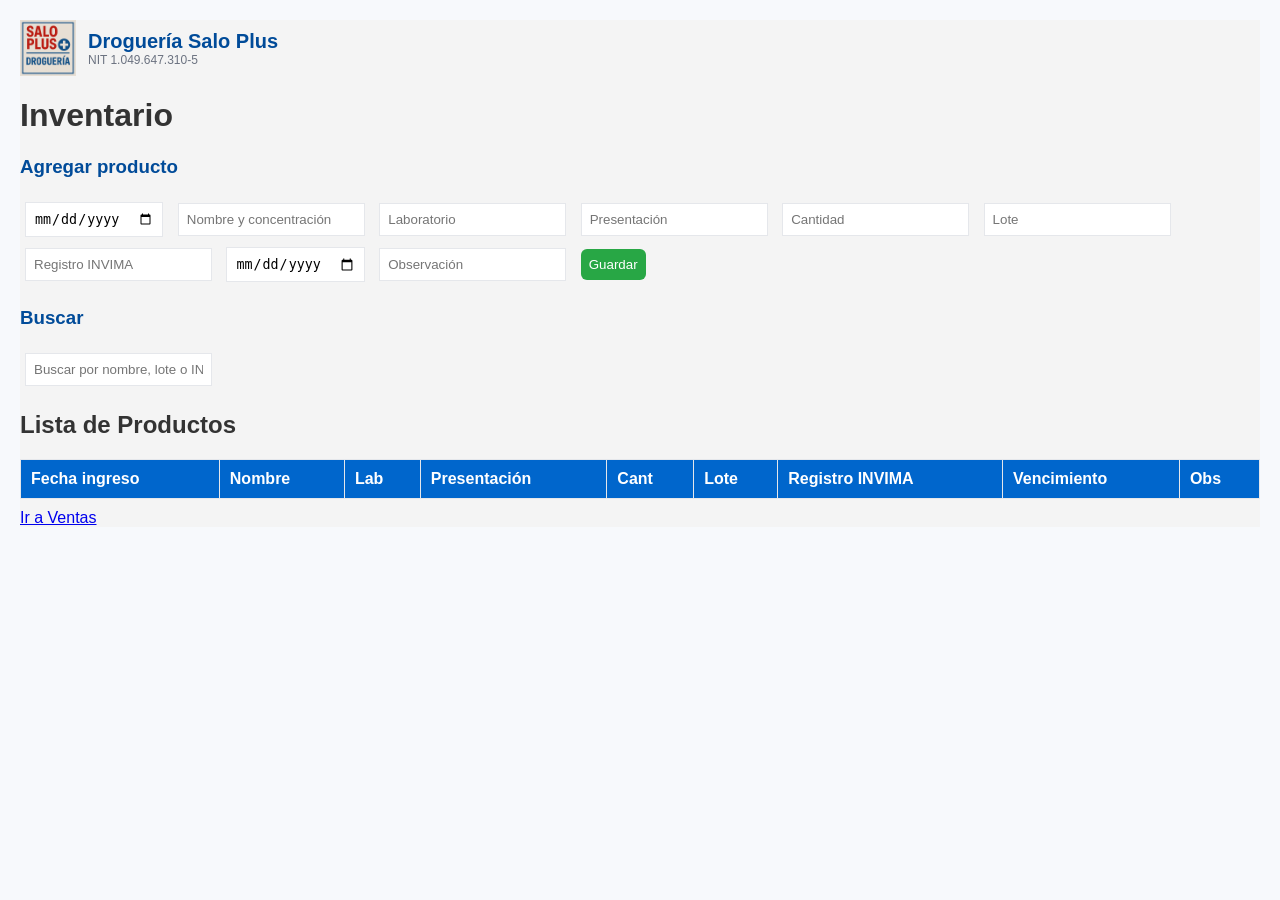
==== templates/index.html @ 88ddc1eb "[V1] Local functional first version" ====
<!DOCTYPE html>
<html>
<head>
    <meta charset="UTF-8">
    <title>Inventario - Droguería</title>
    <link rel="stylesheet" href="/static/style.css">
</head>
<body>
    <header class="app-header">
        <img src="/images/logo.jpg" alt="Logo" class="app-logo">
        <div class="app-title">
            <div class="name">Droguería Salo Plus</div>
            <div class="nit">NIT 1.049.647.310-5</div>
        </div>
    </header>
    <h1>Inventario</h1>
    
    <h3>Agregar producto</h3>
<form id="formProducto">
    <input type="date" name="fecha_ingreso" placeholder="Fecha ingreso" required>
    <input name="nombre" placeholder="Nombre y concentración" required>
    <input name="laboratorio" placeholder="Laboratorio">
    <input name="presentacion" placeholder="Presentación">
    <input type="number" name="cantidad" placeholder="Cantidad">
    <input name="lote" placeholder="Lote">
    <input name="registro_invima" placeholder="Registro INVIMA">
    <input type="date" name="fecha_venc" placeholder="Fecha vencimiento">
    <input name="observacion" placeholder="Observación">
    <button type="submit">Guardar</button>
</form>
<h3>Buscar</h3>
<input id="busqueda" placeholder="Buscar por nombre, lote o INVIMA">

    <h2>Lista de Productos</h2>
   <table>
<thead>
<tr>
<th>Fecha ingreso</th><th>Nombre</th><th>Lab</th><th>Presentación</th>
<th>Cant</th><th>Lote</th><th>Registro INVIMA</th><th>Vencimiento</th><th>Obs</th>
</tr>
</thead>
<tbody id="tablaProductos"></tbody>
</table>

    <a href="/admin_ventas">Ir a Ventas</a>

<script src="/static/script.js"></script>
</body>
</html>
---- static/style.css ----
:root {
  --primary: #0066cc;
  --primary-dark: #004b99;
  --accent: #ffcc00;
  --bg: #f7f9fc;
  --text: #1f2937;
  --muted: #6b7280;
  --border: #e5e7eb;
  --success: #2e7d32;
  --danger: #c62828;
}

html, body {
  background: var(--bg);
  color: var(--text);
}

h1, h2, h3 {
  color: var(--primary-dark);
}

input, select, button {
  border: 1px solid var(--border);
}

button {
  background: var(--primary);
  color: white;
  border-radius: 6px;
  padding: 8px 12px;
  border: none;
  cursor: pointer;
}
button:hover { background: var(--primary-dark); }

table th {
  background: var(--primary);
  color: #fff;
}
table td, table th { border-color: var(--border); }

/* Toast theming */
#toast-container { z-index: 9999; position: fixed; top: 12px; right: 12px; display: flex; flex-direction: column; gap: 8px; }
.toast { padding: 10px 14px; border-radius: 6px; color: #fff; box-shadow: 0 6px 20px rgba(0,0,0,0.12); }
.toast-info { background: var(--primary); }
.toast-success { background: #16a34a; }
.toast-error { background: #dc2626; }

/* Header with logo */
.app-header { display: flex; align-items: center; gap: 12px; margin-bottom: 16px; }
.app-title .name { font-weight: 700; font-size: 20px; color: var(--primary-dark); }
.app-title .nit { font-size: 12px; color: var(--muted); }
.app-logo { height: 56px; width: auto; max-width: 180px; object-fit: contain; }
@media (max-width: 480px) {
  .app-logo { height: 40px; max-width: 140px; }
}
body { font-family: Arial, sans-serif; margin: 20px; background-color: #f4f4f4; }
h1, h2 { color: #333; }
form { margin-bottom: 20px; }
input, button { padding: 8px; margin: 5px; }
table { width: 100%; border-collapse: collapse; background: white; }
th, td { padding: 10px; border: 1px solid #ccc; text-align: left; }
button { background: #28a745; color: white; border: none; cursor: pointer; }
button:hover { background: #218838; }
a { display: inline-block; margin-top: 10px; }

/* Toast notifications */
#toast-container {
  position: fixed;
  top: 16px;
  right: 16px;
  display: flex;
  flex-direction: column;
  gap: 8px;
  z-index: 9999;
}
.toast {
  padding: 10px 14px;
  border-radius: 6px;
  color: #fff;
  box-shadow: 0 2px 8px rgba(0,0,0,0.15);
  font-size: 14px;
  max-width: 320px;
  cursor: pointer;
}
.toast-info { background: #17a2b8; }
.toast-success { background: #28a745; }
.toast-error { background: #dc3545; }
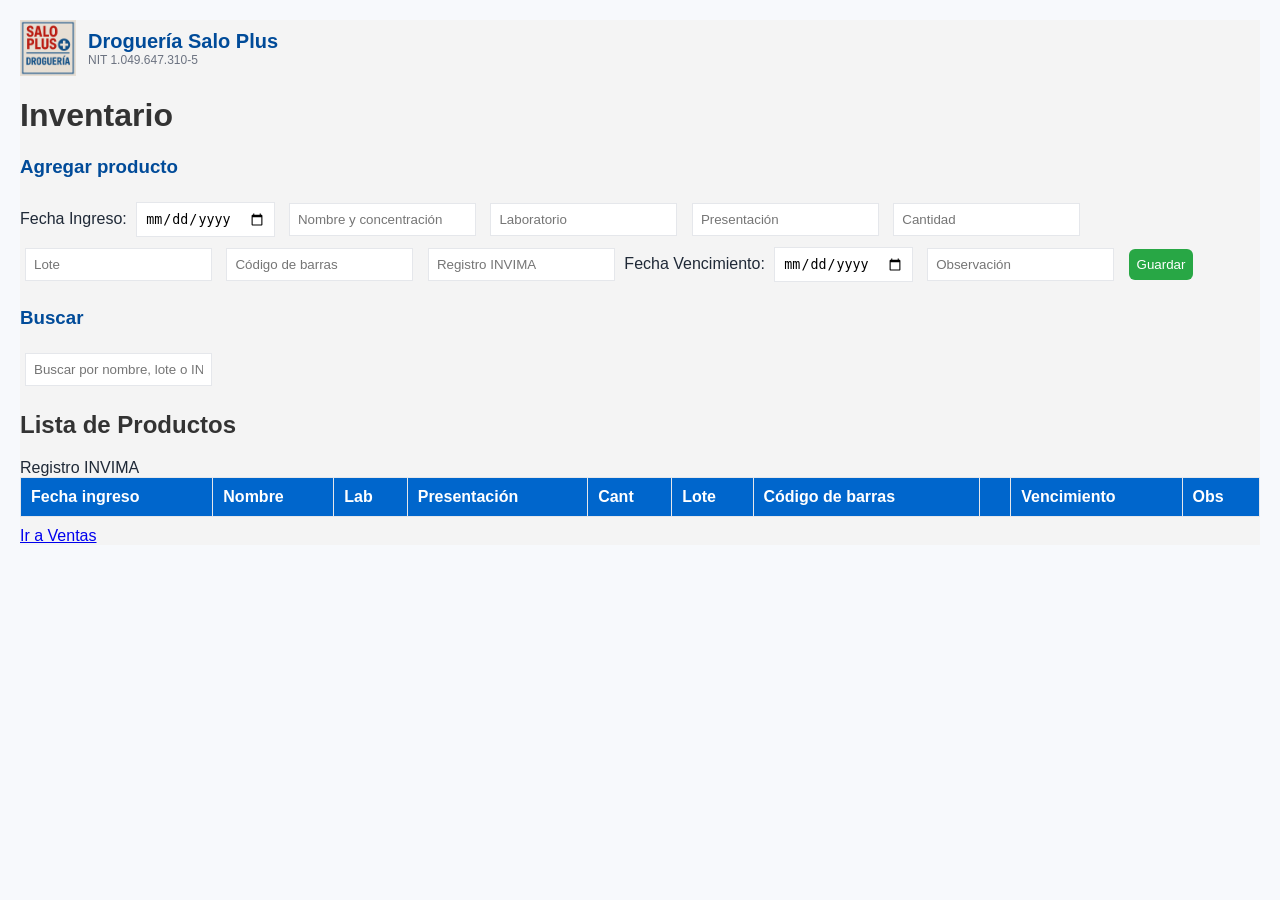
==== commit deda4ce6: "feat: New business logic to generate sales" ====
--- a/templates/index.html
+++ b/templates/index.html
@@ -17,13 +17,16 @@
     
     <h3>Agregar producto</h3>
 <form id="formProducto">
-    <input type="date" name="fecha_ingreso" placeholder="Fecha ingreso" required>
+    <label for="fecha_ingreso">Fecha Ingreso:</label>
+    <input type="date" name="fecha_ingreso" placeholder="Fecha ingreso" required >
     <input name="nombre" placeholder="Nombre y concentración" required>
     <input name="laboratorio" placeholder="Laboratorio">
     <input name="presentacion" placeholder="Presentación">
     <input type="number" name="cantidad" placeholder="Cantidad">
     <input name="lote" placeholder="Lote">
+    <input name="codigo_barras" placeholder="Código de barras">
     <input name="registro_invima" placeholder="Registro INVIMA">
+    <label for="fecha_venc">Fecha Vencimiento:</label>
     <input type="date" name="fecha_venc" placeholder="Fecha vencimiento">
     <input name="observacion" placeholder="Observación">
     <button type="submit">Guardar</button>
@@ -36,7 +39,7 @@
 <thead>
 <tr>
 <th>Fecha ingreso</th><th>Nombre</th><th>Lab</th><th>Presentación</th>
-<th>Cant</th><th>Lote</th><th>Registro INVIMA</th><th>Vencimiento</th><th>Obs</th>
+<th>Cant</th><th>Lote</th><th>Código de barras</th><th></th>Registro INVIMA</th><th>Vencimiento</th><th>Obs</th>
 </tr>
 </thead>
 <tbody id="tablaProductos"></tbody>
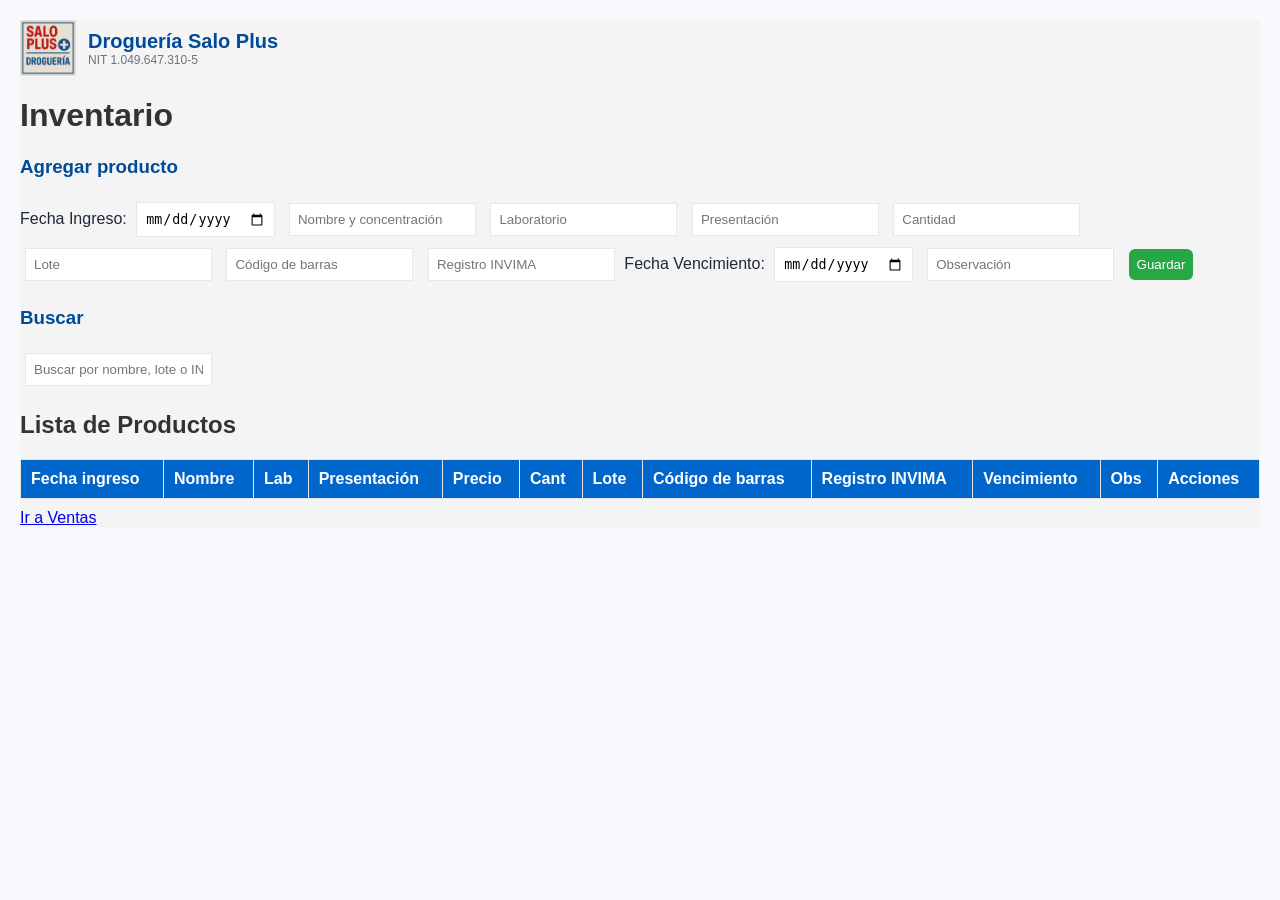
==== commit 97fa9e0f: "add: Precio in venta in producto" ====
--- a/templates/index.html
+++ b/templates/index.html
@@ -18,7 +18,7 @@
     <h3>Agregar producto</h3>
 <form id="formProducto">
     <label for="fecha_ingreso">Fecha Ingreso:</label>
-    <input type="date" name="fecha_ingreso" placeholder="Fecha ingreso" required >
+    <input id="fecha_ingreso" type="date" name="fecha_ingreso" placeholder="Fecha ingreso" required>
     <input name="nombre" placeholder="Nombre y concentración" required>
     <input name="laboratorio" placeholder="Laboratorio">
     <input name="presentacion" placeholder="Presentación">
@@ -27,7 +27,7 @@
     <input name="codigo_barras" placeholder="Código de barras">
     <input name="registro_invima" placeholder="Registro INVIMA">
     <label for="fecha_venc">Fecha Vencimiento:</label>
-    <input type="date" name="fecha_venc" placeholder="Fecha vencimiento">
+    <input id="fecha_venc" type="date" name="fecha_venc" placeholder="Fecha vencimiento">
     <input name="observacion" placeholder="Observación">
     <button type="submit">Guardar</button>
 </form>
@@ -38,8 +38,8 @@
    <table>
 <thead>
 <tr>
-<th>Fecha ingreso</th><th>Nombre</th><th>Lab</th><th>Presentación</th>
-<th>Cant</th><th>Lote</th><th>Código de barras</th><th></th>Registro INVIMA</th><th>Vencimiento</th><th>Obs</th>
+<th>Fecha ingreso</th><th>Nombre</th><th>Lab</th><th>Presentación</th><th>Precio</th>
+<th>Cant</th><th>Lote</th><th>Código de barras</th><th>Registro INVIMA</th><th>Vencimiento</th><th>Obs</th><th>Acciones</th>
 </tr>
 </thead>
 <tbody id="tablaProductos"></tbody>
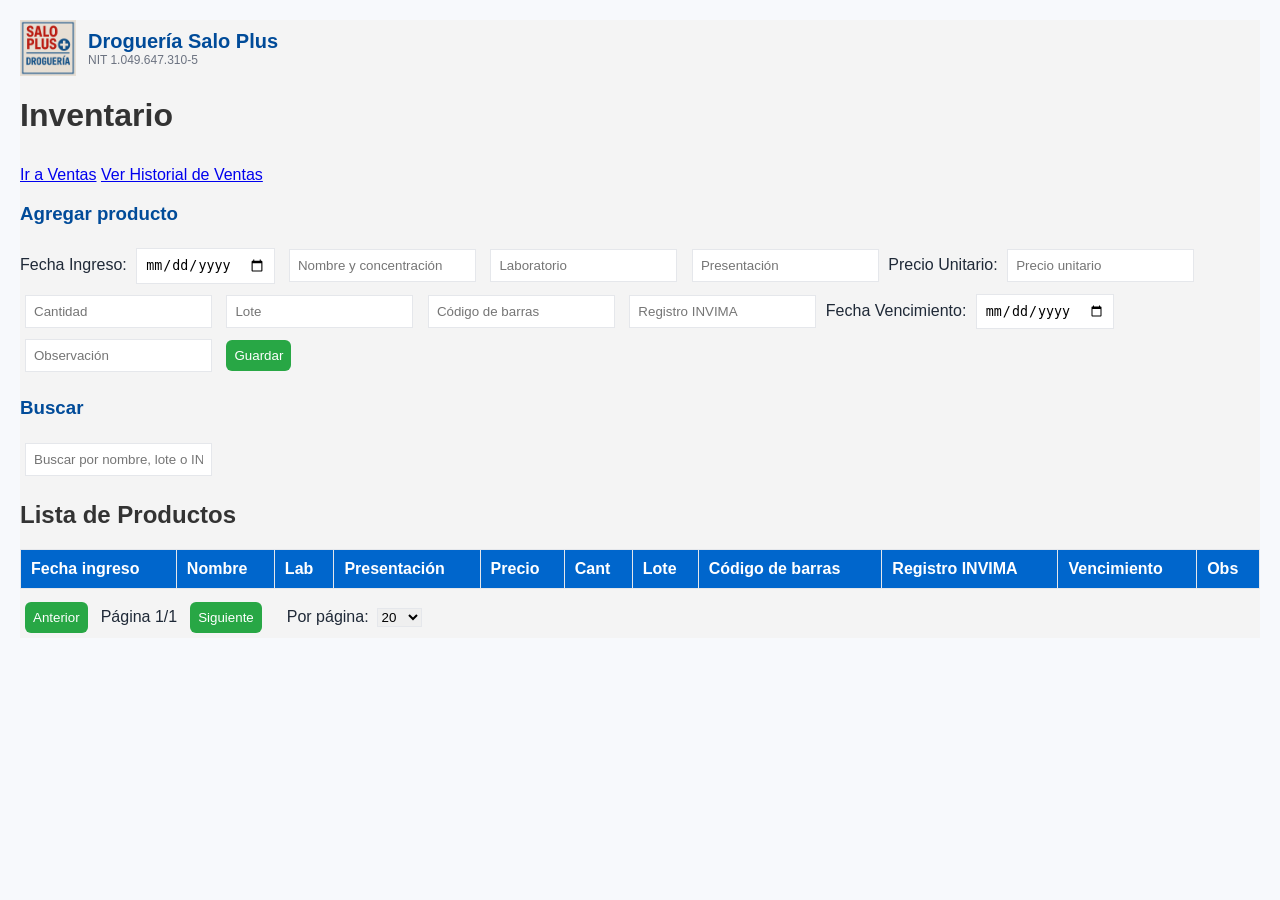
==== commit cf8ad797: "feat: Refactor frontend" ====
--- a/templates/index.html
+++ b/templates/index.html
@@ -14,6 +14,8 @@
         </div>
     </header>
     <h1>Inventario</h1>
+    <a href="/admin_ventas">Ir a Ventas</a>
+    <a href="/historial_ventas">Ver Historial de Ventas</a>
     
     <h3>Agregar producto</h3>
 <form id="formProducto">
@@ -22,6 +24,8 @@
     <input name="nombre" placeholder="Nombre y concentración" required>
     <input name="laboratorio" placeholder="Laboratorio">
     <input name="presentacion" placeholder="Presentación">
+    <label for="precio_unitario">Precio Unitario:</label>
+    <input id="precio_unitario" name="precio_unitario" type="number" step="0.01" min="0" placeholder="Precio unitario" required>
     <input type="number" name="cantidad" placeholder="Cantidad">
     <input name="lote" placeholder="Lote">
     <input name="codigo_barras" placeholder="Código de barras">
@@ -36,16 +40,31 @@
 
     <h2>Lista de Productos</h2>
    <table>
-<thead>
-<tr>
-<th>Fecha ingreso</th><th>Nombre</th><th>Lab</th><th>Presentación</th><th>Precio</th>
-<th>Cant</th><th>Lote</th><th>Código de barras</th><th>Registro INVIMA</th><th>Vencimiento</th><th>Obs</th><th>Acciones</th>
-</tr>
-</thead>
+  <thead>
+  <tr>
+ <th>Fecha ingreso</th><th>Nombre</th><th>Lab</th><th>Presentación</th><th>Precio</th>
+ <th>Cant</th><th>Lote</th><th>Código de barras</th><th>Registro INVIMA</th><th>Vencimiento</th><th>Obs</th>
+  </tr>
+  </thead>
 <tbody id="tablaProductos"></tbody>
 </table>
 
-    <a href="/admin_ventas">Ir a Ventas</a>
+<div id="paginacionProductos" style="margin-top:8px; display:flex; align-items:center; gap:8px;">
+  <button id="prevProdPage" type="button">Anterior</button>
+  <span id="prodPageInfo">Página 1/1</span>
+  <button id="nextProdPage" type="button">Siguiente</button>
+  <label for="prodPageSize" style="margin-left:12px;">Por página:</label>
+  <select id="prodPageSize">
+    <option value="10">10</option>
+    <option value="20" selected>20</option>
+    <option value="50">50</option>
+    <option value="100">100</option>
+  </select>
+  <span id="prodTotalInfo" style="margin-left:12px;color:#666"></span>
+  
+</div>
+
+
 
 <script src="/static/script.js"></script>
 </body>
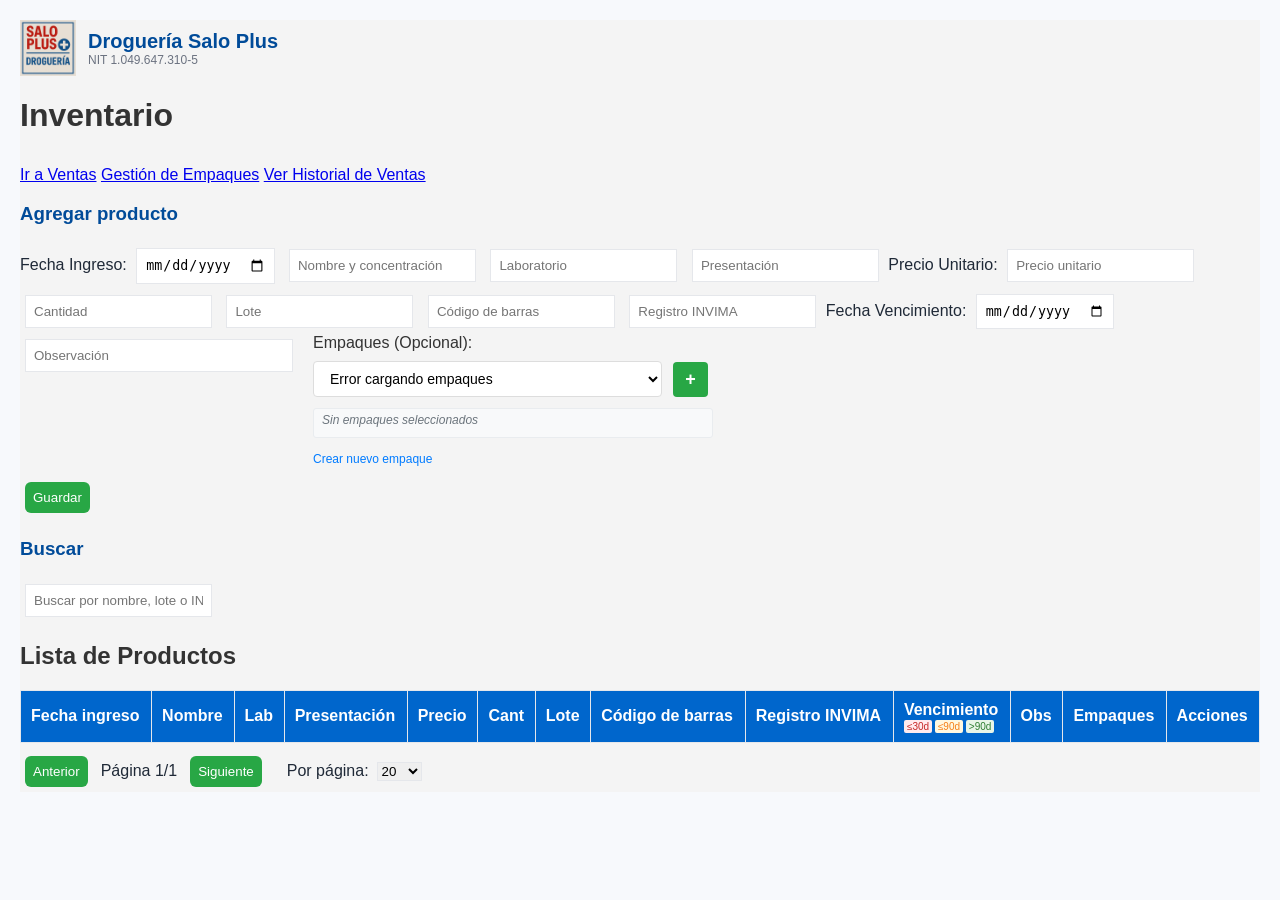
==== commit d1f85814: "feat: Adding strategy to load presentation type &" ====
--- a/templates/index.html
+++ b/templates/index.html
@@ -3,7 +3,7 @@
 <head>
     <meta charset="UTF-8">
     <title>Inventario - Droguería</title>
-    <link rel="stylesheet" href="/static/style.css">
+    <link rel="stylesheet" href="/static/style.css?v=2025081223">
 </head>
 <body>
     <header class="app-header">
@@ -15,6 +15,7 @@
     </header>
     <h1>Inventario</h1>
     <a href="/admin_ventas">Ir a Ventas</a>
+    <a href="/admin_empaques">Gestión de Empaques</a>
     <a href="/historial_ventas">Ver Historial de Ventas</a>
     
     <h3>Agregar producto</h3>
@@ -32,7 +33,31 @@
     <input name="registro_invima" placeholder="Registro INVIMA">
     <label for="fecha_venc">Fecha Vencimiento:</label>
     <input id="fecha_venc" type="date" name="fecha_venc" placeholder="Fecha vencimiento">
-    <input name="observacion" placeholder="Observación">
+    <div style="display: flex; gap: 15px; align-items: flex-start;">
+        <input name="observacion" placeholder="Observación" style="width: 250px;">
+        
+        <!-- Sección de Empaques -->
+        <div class="empaque-selector">
+            <label for="empaquesDisponibles">Empaques (Opcional):</label>
+            <div class="empaque-controls">
+                <select id="empaquesDisponibles" style="width: 150px;">
+                    <option value="">Seleccionar empaque...</option>
+                </select>
+                <button type="button" id="agregarEmpaqueExistente" class="btn-add-empaque">+</button>
+            </div>
+            
+            <div id="empaquesSeleccionados" class="empaques-selected">
+                <div id="listaEmpaquesSeleccionados" class="empaques-list">
+                    <span class="no-empaques">Sin empaques seleccionados</span>
+                </div>
+            </div>
+            
+            <small class="empaque-help">
+                <a href="/admin_empaques" target="_blank">Crear nuevo empaque</a>
+            </small>
+        </div>
+    </div>
+    
     <button type="submit">Guardar</button>
 </form>
 <h3>Buscar</h3>
@@ -43,7 +68,13 @@
   <thead>
   <tr>
  <th>Fecha ingreso</th><th>Nombre</th><th>Lab</th><th>Presentación</th><th>Precio</th>
- <th>Cant</th><th>Lote</th><th>Código de barras</th><th>Registro INVIMA</th><th>Vencimiento</th><th>Obs</th>
+ <th>Cant</th><th>Lote</th><th>Código de barras</th><th>Registro INVIMA</th><th>Vencimiento 
+    <div style="font-size: 10px; font-weight: normal; margin-top: 2px;">
+        <span style="background: #ffebee; color: #c62828; padding: 1px 3px; border-radius: 2px;">≤30d</span>
+        <span style="background: #fff8e1; color: #f57f17; padding: 1px 3px; border-radius: 2px;">≤90d</span>
+        <span style="background: #e8f5e8; color: #2e7d32; padding: 1px 3px; border-radius: 2px;">>90d</span>
+    </div>
+</th><th>Obs</th><th>Empaques</th><th>Acciones</th>
   </tr>
   </thead>
 <tbody id="tablaProductos"></tbody>
@@ -64,7 +95,56 @@
   
 </div>
 
-
+<!-- Modal para gestionar empaques de producto -->
+<div id="modalEmpaqueProducto" class="modal" style="display: none;">
+    <div class="modal-content">
+        <span class="close">&times;</span>
+        <h3 id="tituloModalEmpaque">Gestionar Empaques del Producto</h3>
+        
+        <div class="producto-info">
+            <strong id="nombreProductoModal"></strong>
+            <small id="labProductoModal"></small>
+        </div>
+        
+        <!-- Sección para agregar nuevo empaque al producto -->
+        <div class="empaque-section">
+            <h4>Asociar Empaque Genérico</h4>
+            <form id="formAsociarEmpaque">
+                <input type="hidden" id="productoIdModal">
+                
+                <div class="form-row">
+                    <label for="empaqueGenerico">Empaque:</label>
+                    <select id="empaqueGenerico" required>
+                        <option value="">Seleccionar empaque genérico...</option>
+                    </select>
+                </div>
+                
+                <button type="submit">Asociar Empaque</button>
+            </form>
+        </div>
+        
+        <!-- Lista de empaques asociados al producto -->
+        <div class="empaque-section">
+            <h4>Empaques Asociados</h4>
+            <table id="tablaEmpaquesProducto">
+                <thead>
+                    <tr>
+                        <th>Tipo</th>
+                        <th>Factor</th>
+                        <th>Descripción</th>
+                        <th>Acciones</th>
+                    </tr>
+                </thead>
+                <tbody id="tablaEmpaquesProductoBody">
+                </tbody>
+            </table>
+        </div>
+        
+        <div class="modal-buttons">
+            <button type="button" onclick="cerrarModalEmpaqueProducto()">Cerrar</button>
+        </div>
+    </div>
+</div>
 
 <script src="/static/script.js"></script>
 </body>
--- a/static/style.css
+++ b/static/style.css
@@ -85,4 +85,416 @@
 }
 .toast-info { background: #17a2b8; }
 .toast-success { background: #28a745; }
-.toast-error { background: #dc3545; }+.toast-error { background: #dc3545; }
+
+/* Estilos para gestión de empaques */
+.empaque-form {
+    background: #f8f9fa;
+    padding: 20px;
+    border-radius: 8px;
+    margin-bottom: 20px;
+    border: 1px solid #e9ecef;
+}
+
+.empaque-form h3 {
+    margin-top: 0;
+    color: #495057;
+    border-bottom: 2px solid #007bff;
+    padding-bottom: 10px;
+}
+
+.empaque-filters {
+    display: flex;
+    gap: 15px;
+    margin-bottom: 20px;
+    flex-wrap: wrap;
+}
+
+.empaque-filters select,
+.empaque-filters input {
+    padding: 8px 12px;
+    border: 1px solid #ced4da;
+    border-radius: 4px;
+    font-size: 14px;
+}
+
+.empaque-table {
+    width: 100%;
+    border-collapse: collapse;
+    background: white;
+    border-radius: 8px;
+    overflow: hidden;
+    box-shadow: 0 2px 4px rgba(0,0,0,0.1);
+}
+
+.empaque-table th {
+    background: #007bff;
+    color: white;
+    padding: 12px;
+    text-align: left;
+    font-weight: 500;
+}
+
+.empaque-table td {
+    padding: 12px;
+    border-bottom: 1px solid #e9ecef;
+}
+
+.empaque-table tr:hover {
+    background: #f8f9fa;
+}
+
+.empaque-actions {
+    display: flex;
+    gap: 8px;
+}
+
+.btn-edit, .btn-delete {
+    padding: 4px 8px;
+    border: none;
+    border-radius: 3px;
+    cursor: pointer;
+    font-size: 12px;
+}
+
+.btn-edit {
+    background: #28a745;
+    color: white;
+}
+
+.btn-delete {
+    background: #dc3545;
+    color: white;
+}
+
+.btn-edit:hover {
+    background: #218838;
+}
+
+.btn-delete:hover {
+    background: #c82333;
+}
+
+/* Modal para editar empaques */
+.modal {
+    display: none;
+    position: fixed;
+    z-index: 1000;
+    left: 0;
+    top: 0;
+    width: 100%;
+    height: 100%;
+    background-color: rgba(0,0,0,0.5);
+}
+
+.modal-content {
+    background-color: white;
+    margin: 10% auto;
+    padding: 20px;
+    border-radius: 8px;
+    width: 90%;
+    max-width: 500px;
+    position: relative;
+}
+
+.close {
+    color: #aaa;
+    float: right;
+    font-size: 28px;
+    font-weight: bold;
+    cursor: pointer;
+    position: absolute;
+    right: 15px;
+    top: 10px;
+}
+
+.close:hover {
+    color: black;
+}
+
+/* Estilos para selector de empaques en formulario de productos */
+.empaque-selector {
+    margin-bottom: 10px;
+    max-width: 400px;
+    width: 100%;
+}
+
+.empaque-selector label {
+    display: block;
+    margin-bottom: 5px;
+    font-weight: 500;
+    color: #333;
+}
+
+.empaque-controls {
+    display: flex;
+    gap: 6px;
+    align-items: center;
+    margin-bottom: 6px;
+}
+
+.empaque-controls select {
+    flex: 1;
+    padding: 8px 12px;
+    border: 1px solid #ddd;
+    border-radius: 4px;
+    font-size: 14px;
+    background: white;
+}
+
+.empaque-controls select:focus {
+    outline: none;
+    border-color: #007bff;
+    box-shadow: 0 0 0 2px rgba(0, 123, 255, 0.25);
+}
+
+.btn-add-empaque {
+    background: #28a745;
+    color: white;
+    border: none;
+    width: 35px;
+    height: 35px;
+    border-radius: 4px;
+    font-size: 18px;
+    font-weight: bold;
+    cursor: pointer;
+    display: flex;
+    align-items: center;
+    justify-content: center;
+    transition: background-color 0.2s;
+}
+
+.btn-add-empaque:hover {
+    background: #218838;
+}
+
+.empaques-selected {
+    margin-bottom: 4px;
+    display: flex;
+    align-items: center;
+}
+
+.empaques-list {
+    min-height: 20px;
+    padding: 4px 8px;
+    border: 1px solid #e9ecef;
+    border-radius: 3px;
+    background: #f8f9fa;
+    font-size: 12px;
+    flex: 1;
+}
+
+.no-empaques {
+    color: #6c757d;
+    font-style: italic;
+}
+
+.empaque-item {
+    display: inline-flex;
+    align-items: center;
+    background: #007bff;
+    color: white;
+    padding: 2px 6px;
+    margin: 1px 2px;
+    border-radius: 15px;
+    font-size: 12px;
+    gap: 6px;
+}
+
+.empaque-item button {
+    background: rgba(255, 255, 255, 0.3);
+    border: none;
+    color: white;
+    width: 16px;
+    height: 16px;
+    border-radius: 50%;
+    cursor: pointer;
+    font-size: 10px;
+    display: flex;
+    align-items: center;
+    justify-content: center;
+    padding: 0;
+}
+
+.empaque-item button:hover {
+    background: rgba(255, 255, 255, 0.5);
+}
+
+.empaque-help {
+    color: #6c757d;
+    font-size: 12px;
+}
+
+.empaque-help a {
+    color: #007bff;
+    text-decoration: none;
+}
+
+.empaque-help a:hover {
+    text-decoration: underline;
+}
+
+.form-buttons {
+  display: flex;
+  gap: 10px;
+  justify-content: flex-end;
+  margin-top: 20px;
+}
+
+.form-buttons button {
+  padding: 10px 20px;
+}
+
+/* Modal para gestión de empaques de producto */
+.modal {
+    display: none;
+    position: fixed;
+    z-index: 1000;
+    left: 0;
+    top: 0;
+    width: 100%;
+    height: 100%;
+    background-color: rgba(0,0,0,0.5);
+}
+
+.modal-content {
+    background-color: #fefefe;
+    margin: 5% auto;
+    padding: 20px;
+    border: 1px solid #888;
+    border-radius: 8px;
+    width: 80%;
+    max-width: 800px;
+    max-height: 80vh;
+    overflow-y: auto;
+}
+
+.close {
+    color: #aaa;
+    float: right;
+    font-size: 28px;
+    font-weight: bold;
+    cursor: pointer;
+}
+
+.close:hover,
+.close:focus {
+    color: black;
+    text-decoration: none;
+}
+
+.producto-info {
+    background: #f8f9fa;
+    padding: 10px;
+    border-radius: 4px;
+    margin-bottom: 20px;
+}
+
+.producto-info strong {
+    display: block;
+    font-size: 16px;
+    color: #333;
+}
+
+.producto-info small {
+    color: #666;
+    font-size: 14px;
+}
+
+.empaque-section {
+    margin-bottom: 30px;
+    padding: 15px;
+    border: 1px solid #dee2e6;
+    border-radius: 4px;
+}
+
+.empaque-section h4 {
+    margin-top: 0;
+    color: #495057;
+    border-bottom: 1px solid #dee2e6;
+    padding-bottom: 8px;
+}
+
+.modal-buttons {
+    display: flex;
+    justify-content: flex-end;
+    gap: 10px;
+    margin-top: 20px;
+    padding-top: 15px;
+    border-top: 1px solid #dee2e6;
+}
+
+.btn-manage-empaques {
+    background: #17a2b8;
+    color: white;
+    border: none;
+    padding: 4px 8px;
+    border-radius: 3px;
+    cursor: pointer;
+    font-size: 12px;
+}
+
+.btn-manage-empaques:hover {
+    background: #138496;
+}
+
+.btn-remove-empaque {
+    background: #dc3545;
+    color: white;
+    border: none;
+    padding: 2px 6px;
+    border-radius: 3px;
+    cursor: pointer;
+    font-size: 11px;
+}
+
+.btn-remove-empaque:hover {
+    background: #c82333;
+}
+
+/* Navegación */
+nav {
+  display: flex;
+  gap: 15px;
+  flex-wrap: wrap;
+}
+
+nav a {
+  background: var(--primary);
+  color: white;
+  padding: 8px 15px;
+  text-decoration: none;
+  border-radius: 4px;
+  font-size: 14px;
+}
+
+nav a:hover {
+  background: var(--primary-dark);
+}
+
+/* Responsive */
+@media (max-width: 768px) {
+  .filter-row {
+    flex-direction: column;
+    align-items: stretch;
+  }
+  
+  .filter-row input, .filter-row select {
+    min-width: auto;
+    width: 100%;
+  }
+  
+  .form-row {
+    margin-bottom: 10px;
+  }
+  
+  .modal-content {
+    width: 95%;
+    margin: 10% auto;
+  }
+  
+  nav {
+    flex-direction: column;
+    gap: 10px;
+  }
+}
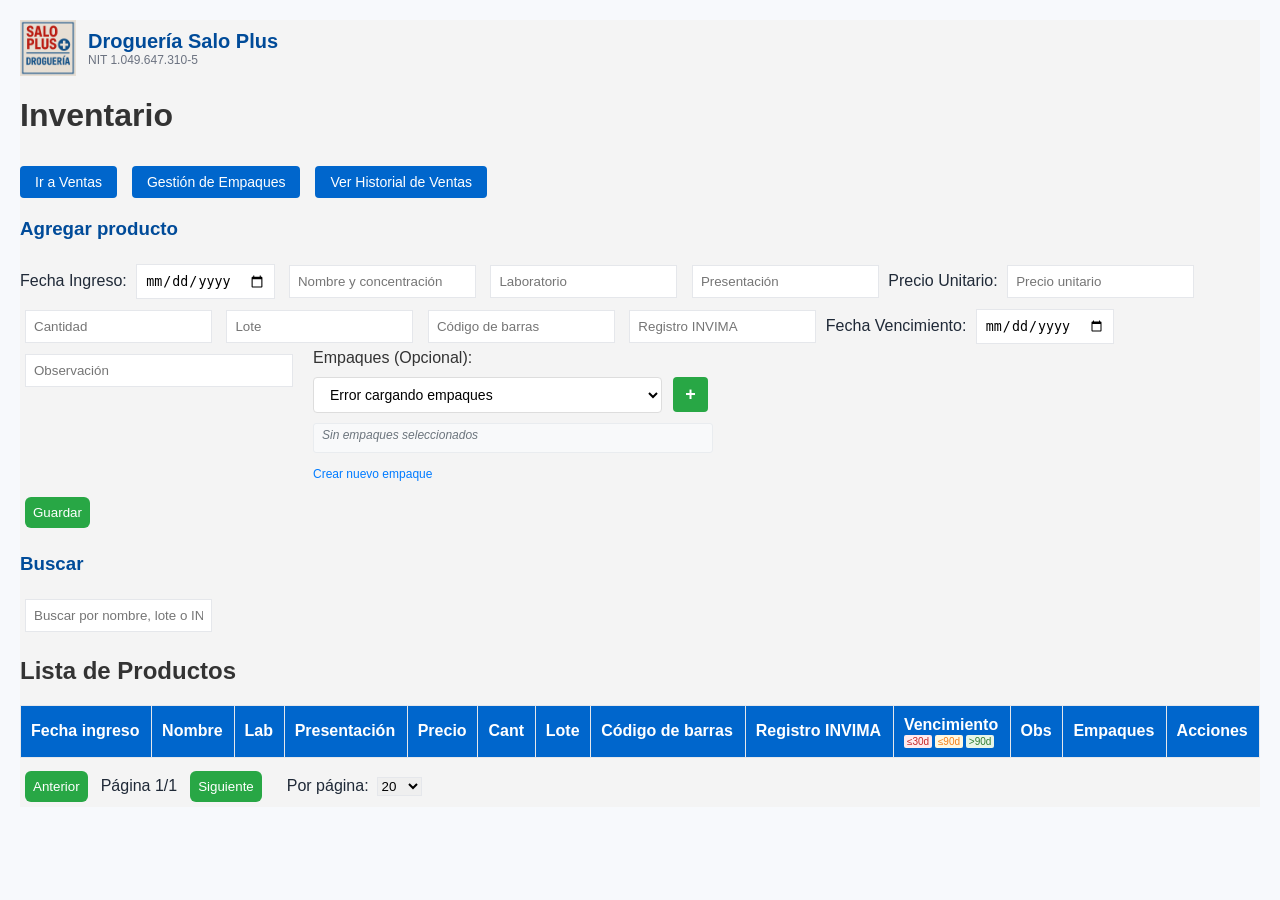
==== commit 7cd49f2c: "[style] Update index.html" ====
--- a/templates/index.html
+++ b/templates/index.html
@@ -14,10 +14,11 @@
         </div>
     </header>
     <h1>Inventario</h1>
-    <a href="/admin_ventas">Ir a Ventas</a>
-    <a href="/admin_empaques">Gestión de Empaques</a>
-    <a href="/historial_ventas">Ver Historial de Ventas</a>
-    
+        <nav style="margin: 20px 0;">
+          <a href="/admin_ventas">Ir a Ventas</a>
+         <a href="/admin_empaques">Gestión de Empaques</a>
+         <a href="/historial_ventas">Ver Historial de Ventas</a>
+     </nav>
     <h3>Agregar producto</h3>
 <form id="formProducto">
     <label for="fecha_ingreso">Fecha Ingreso:</label>
@@ -148,4 +149,4 @@
 
 <script src="/static/script.js"></script>
 </body>
-</html>+</html>
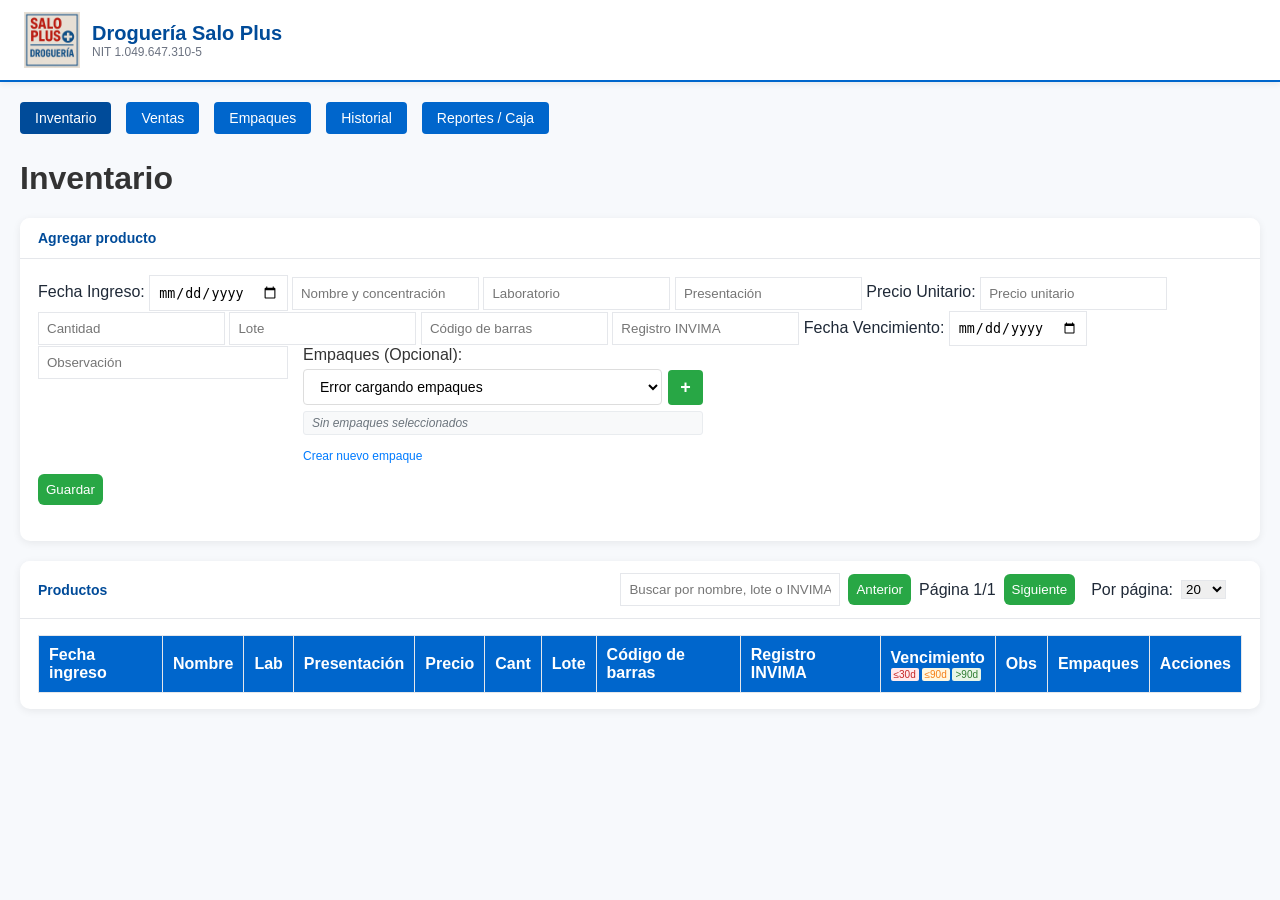
==== commit e0cebb33: "Add files via upload" ====
--- a/templates/index.html
+++ b/templates/index.html
@@ -3,7 +3,20 @@
 <head>
     <meta charset="UTF-8">
     <title>Inventario - Droguería</title>
-    <link rel="stylesheet" href="/static/style.css?v=2025081223">
+    <link rel="stylesheet" href="/static/style.css?v=20260524">
+    <style>
+        *, *::before, *::after { box-sizing: border-box; }
+        body { margin: 0; padding: 0; }
+        .page-content { padding: 0 20px 32px; }
+        .page-content input,
+        .page-content button,
+        .page-content select,
+        .page-content textarea { margin: 0; }
+        .panel { background: white; border-radius: 10px; box-shadow: 0 2px 8px rgba(0,0,0,.07); margin-bottom: 20px; }
+        .panel-header { padding: 12px 18px; border-bottom: 1px solid var(--border); border-radius: 10px 10px 0 0; background: white; display: flex; align-items: center; justify-content: space-between; flex-wrap: wrap; gap: 8px; }
+        .panel-header h2 { font-size: 14px; font-weight: 700; color: var(--primary-dark); margin: 0; }
+        .panel-body { padding: 16px 18px; }
+    </style>
 </head>
 <body>
     <header class="app-header">
@@ -13,140 +26,155 @@
             <div class="nit">NIT 1.049.647.310-5</div>
         </div>
     </header>
-    <h1>Inventario</h1>
-        <nav style="margin: 20px 0;">
-          <a href="/admin_ventas">Ir a Ventas</a>
-         <a href="/admin_empaques">Gestión de Empaques</a>
-         <a href="/historial_ventas">Ver Historial de Ventas</a>
-     </nav>
-    <h3>Agregar producto</h3>
-<form id="formProducto">
-    <label for="fecha_ingreso">Fecha Ingreso:</label>
-    <input id="fecha_ingreso" type="date" name="fecha_ingreso" placeholder="Fecha ingreso" required>
-    <input name="nombre" placeholder="Nombre y concentración" required>
-    <input name="laboratorio" placeholder="Laboratorio">
-    <input name="presentacion" placeholder="Presentación">
-    <label for="precio_unitario">Precio Unitario:</label>
-    <input id="precio_unitario" name="precio_unitario" type="number" step="0.01" min="0" placeholder="Precio unitario" required>
-    <input type="number" name="cantidad" placeholder="Cantidad">
-    <input name="lote" placeholder="Lote">
-    <input name="codigo_barras" placeholder="Código de barras">
-    <input name="registro_invima" placeholder="Registro INVIMA">
-    <label for="fecha_venc">Fecha Vencimiento:</label>
-    <input id="fecha_venc" type="date" name="fecha_venc" placeholder="Fecha vencimiento">
-    <div style="display: flex; gap: 15px; align-items: flex-start;">
-        <input name="observacion" placeholder="Observación" style="width: 250px;">
-        
-        <!-- Sección de Empaques -->
-        <div class="empaque-selector">
-            <label for="empaquesDisponibles">Empaques (Opcional):</label>
-            <div class="empaque-controls">
-                <select id="empaquesDisponibles" style="width: 150px;">
-                    <option value="">Seleccionar empaque...</option>
-                </select>
-                <button type="button" id="agregarEmpaqueExistente" class="btn-add-empaque">+</button>
+    <nav style="margin:0;padding:10px 20px;">
+        <a href="/" style="background:var(--primary-dark);">Inventario</a>
+        <a href="/admin_ventas">Ventas</a>
+        <a href="/admin_empaques">Empaques</a>
+        <a href="/historial_ventas">Historial</a>
+        <a href="/reportes">Reportes / Caja</a>
+    </nav>
+
+    <div class="page-content">
+        <h1 style="margin-top:16px;">Inventario</h1>
+
+        <div class="panel">
+            <div class="panel-header"><h2>Agregar producto</h2></div>
+            <div class="panel-body">
+                <form id="formProducto">
+                    <label for="fecha_ingreso">Fecha Ingreso:</label>
+                    <input id="fecha_ingreso" type="date" name="fecha_ingreso" placeholder="Fecha ingreso" required>
+                    <input name="nombre" placeholder="Nombre y concentración" required>
+                    <input name="laboratorio" placeholder="Laboratorio">
+                    <input name="presentacion" placeholder="Presentación">
+                    <label for="precio_unitario">Precio Unitario:</label>
+                    <input id="precio_unitario" name="precio_unitario" type="number" step="0.01" min="0" placeholder="Precio unitario" required>
+                    <input type="number" name="cantidad" placeholder="Cantidad">
+                    <input name="lote" placeholder="Lote">
+                    <input name="codigo_barras" placeholder="Código de barras">
+                    <input name="registro_invima" placeholder="Registro INVIMA">
+                    <label for="fecha_venc">Fecha Vencimiento:</label>
+                    <input id="fecha_venc" type="date" name="fecha_venc" placeholder="Fecha vencimiento">
+                    <div style="display: flex; gap: 15px; align-items: flex-start;">
+                        <input name="observacion" placeholder="Observación" style="width: 250px;">
+
+                        <!-- Sección de Empaques -->
+                        <div class="empaque-selector">
+                            <label for="empaquesDisponibles">Empaques (Opcional):</label>
+                            <div class="empaque-controls">
+                                <select id="empaquesDisponibles" style="width: 150px;">
+                                    <option value="">Seleccionar empaque...</option>
+                                </select>
+                                <button type="button" id="agregarEmpaqueExistente" class="btn-add-empaque">+</button>
+                            </div>
+
+                            <div id="empaquesSeleccionados" class="empaques-selected">
+                                <div id="listaEmpaquesSeleccionados" class="empaques-list">
+                                    <span class="no-empaques">Sin empaques seleccionados</span>
+                                </div>
+                            </div>
+
+                            <small class="empaque-help">
+                                <a href="/admin_empaques" target="_blank">Crear nuevo empaque</a>
+                            </small>
+                        </div>
+                    </div>
+
+                    <button type="submit">Guardar</button>
+                </form>
             </div>
-            
-            <div id="empaquesSeleccionados" class="empaques-selected">
-                <div id="listaEmpaquesSeleccionados" class="empaques-list">
-                    <span class="no-empaques">Sin empaques seleccionados</span>
+        </div>
+
+        <div class="panel">
+            <div class="panel-header">
+                <h2>Productos</h2>
+                <div style="display:flex;align-items:center;gap:8px;flex-wrap:wrap;">
+                    <input id="busqueda" placeholder="Buscar por nombre, lote o INVIMA" style="min-width:220px;">
+                    <div id="paginacionProductos" style="display:flex;align-items:center;gap:8px;">
+                        <button id="prevProdPage" type="button">Anterior</button>
+                        <span id="prodPageInfo">Página 1/1</span>
+                        <button id="nextProdPage" type="button">Siguiente</button>
+                        <label for="prodPageSize" style="margin-left:8px;">Por página:</label>
+                        <select id="prodPageSize">
+                            <option value="10">10</option>
+                            <option value="20" selected>20</option>
+                            <option value="50">50</option>
+                            <option value="100">100</option>
+                        </select>
+                        <span id="prodTotalInfo" style="margin-left:8px;color:#666"></span>
+                    </div>
                 </div>
             </div>
-            
-            <small class="empaque-help">
-                <a href="/admin_empaques" target="_blank">Crear nuevo empaque</a>
-            </small>
+            <div class="panel-body">
+                <table>
+                    <thead>
+                    <tr>
+                        <th>Fecha ingreso</th><th>Nombre</th><th>Lab</th><th>Presentación</th><th>Precio</th>
+                        <th>Cant</th><th>Lote</th><th>Código de barras</th><th>Registro INVIMA</th><th>Vencimiento
+                            <div style="font-size: 10px; font-weight: normal; margin-top: 2px;">
+                                <span style="background: #ffebee; color: #c62828; padding: 1px 3px; border-radius: 2px;">≤30d</span>
+                                <span style="background: #fff8e1; color: #f57f17; padding: 1px 3px; border-radius: 2px;">≤90d</span>
+                                <span style="background: #e8f5e8; color: #2e7d32; padding: 1px 3px; border-radius: 2px;">>90d</span>
+                            </div>
+                        </th><th>Obs</th><th>Empaques</th><th>Acciones</th>
+                    </tr>
+                    </thead>
+                    <tbody id="tablaProductos"></tbody>
+                </table>
+            </div>
         </div>
     </div>
-    
-    <button type="submit">Guardar</button>
-</form>
-<h3>Buscar</h3>
-<input id="busqueda" placeholder="Buscar por nombre, lote o INVIMA">
 
-    <h2>Lista de Productos</h2>
-   <table>
-  <thead>
-  <tr>
- <th>Fecha ingreso</th><th>Nombre</th><th>Lab</th><th>Presentación</th><th>Precio</th>
- <th>Cant</th><th>Lote</th><th>Código de barras</th><th>Registro INVIMA</th><th>Vencimiento 
-    <div style="font-size: 10px; font-weight: normal; margin-top: 2px;">
-        <span style="background: #ffebee; color: #c62828; padding: 1px 3px; border-radius: 2px;">≤30d</span>
-        <span style="background: #fff8e1; color: #f57f17; padding: 1px 3px; border-radius: 2px;">≤90d</span>
-        <span style="background: #e8f5e8; color: #2e7d32; padding: 1px 3px; border-radius: 2px;">>90d</span>
-    </div>
-</th><th>Obs</th><th>Empaques</th><th>Acciones</th>
-  </tr>
-  </thead>
-<tbody id="tablaProductos"></tbody>
-</table>
+    <!-- Modal para gestionar empaques de producto -->
+    <div id="modalEmpaqueProducto" class="modal" style="display: none;">
+        <div class="modal-content">
+            <span class="close">&times;</span>
+            <h3 id="tituloModalEmpaque">Gestionar Empaques del Producto</h3>
 
-<div id="paginacionProductos" style="margin-top:8px; display:flex; align-items:center; gap:8px;">
-  <button id="prevProdPage" type="button">Anterior</button>
-  <span id="prodPageInfo">Página 1/1</span>
-  <button id="nextProdPage" type="button">Siguiente</button>
-  <label for="prodPageSize" style="margin-left:12px;">Por página:</label>
-  <select id="prodPageSize">
-    <option value="10">10</option>
-    <option value="20" selected>20</option>
-    <option value="50">50</option>
-    <option value="100">100</option>
-  </select>
-  <span id="prodTotalInfo" style="margin-left:12px;color:#666"></span>
-  
-</div>
+            <div class="producto-info">
+                <strong id="nombreProductoModal"></strong>
+                <small id="labProductoModal"></small>
+            </div>
 
-<!-- Modal para gestionar empaques de producto -->
-<div id="modalEmpaqueProducto" class="modal" style="display: none;">
-    <div class="modal-content">
-        <span class="close">&times;</span>
-        <h3 id="tituloModalEmpaque">Gestionar Empaques del Producto</h3>
-        
-        <div class="producto-info">
-            <strong id="nombreProductoModal"></strong>
-            <small id="labProductoModal"></small>
-        </div>
-        
-        <!-- Sección para agregar nuevo empaque al producto -->
-        <div class="empaque-section">
-            <h4>Asociar Empaque Genérico</h4>
-            <form id="formAsociarEmpaque">
-                <input type="hidden" id="productoIdModal">
-                
-                <div class="form-row">
-                    <label for="empaqueGenerico">Empaque:</label>
-                    <select id="empaqueGenerico" required>
-                        <option value="">Seleccionar empaque genérico...</option>
-                    </select>
-                </div>
-                
-                <button type="submit">Asociar Empaque</button>
-            </form>
-        </div>
-        
-        <!-- Lista de empaques asociados al producto -->
-        <div class="empaque-section">
-            <h4>Empaques Asociados</h4>
-            <table id="tablaEmpaquesProducto">
-                <thead>
-                    <tr>
-                        <th>Tipo</th>
-                        <th>Factor</th>
-                        <th>Descripción</th>
-                        <th>Acciones</th>
-                    </tr>
-                </thead>
-                <tbody id="tablaEmpaquesProductoBody">
-                </tbody>
-            </table>
-        </div>
-        
-        <div class="modal-buttons">
-            <button type="button" onclick="cerrarModalEmpaqueProducto()">Cerrar</button>
+            <!-- Sección para agregar nuevo empaque al producto -->
+            <div class="empaque-section">
+                <h4>Asociar Empaque Genérico</h4>
+                <form id="formAsociarEmpaque">
+                    <input type="hidden" id="productoIdModal">
+
+                    <div class="form-row">
+                        <label for="empaqueGenerico">Empaque:</label>
+                        <select id="empaqueGenerico" required>
+                            <option value="">Seleccionar empaque genérico...</option>
+                        </select>
+                    </div>
+
+                    <button type="submit">Asociar Empaque</button>
+                </form>
+            </div>
+
+            <!-- Lista de empaques asociados al producto -->
+            <div class="empaque-section">
+                <h4>Empaques Asociados</h4>
+                <table id="tablaEmpaquesProducto">
+                    <thead>
+                        <tr>
+                            <th>Tipo</th>
+                            <th>Factor</th>
+                            <th>Descripción</th>
+                            <th>Acciones</th>
+                        </tr>
+                    </thead>
+                    <tbody id="tablaEmpaquesProductoBody">
+                    </tbody>
+                </table>
+            </div>
+
+            <div class="modal-buttons">
+                <button type="button" onclick="cerrarModalEmpaqueProducto()">Cerrar</button>
+            </div>
         </div>
     </div>
-</div>
 
-<script src="/static/script.js"></script>
+    <script src="/static/script.js"></script>
 </body>
 </html>
--- a/static/style.css
+++ b/static/style.css
@@ -46,15 +46,22 @@
 .toast-success { background: #16a34a; }
 .toast-error { background: #dc2626; }
 
-/* Header with logo */
-.app-header { display: flex; align-items: center; gap: 12px; margin-bottom: 16px; }
+/* Header with logo — full-width, consistent across all pages */
+.app-header {
+  display: flex; align-items: center; gap: 12px;
+  background: white;
+  padding: 12px 24px;
+  border-bottom: 2px solid var(--primary);
+  box-shadow: 0 2px 6px rgba(0,0,0,.07);
+  margin-bottom: 0;
+}
 .app-title .name { font-weight: 700; font-size: 20px; color: var(--primary-dark); }
 .app-title .nit { font-size: 12px; color: var(--muted); }
 .app-logo { height: 56px; width: auto; max-width: 180px; object-fit: contain; }
 @media (max-width: 480px) {
   .app-logo { height: 40px; max-width: 140px; }
 }
-body { font-family: Arial, sans-serif; margin: 20px; background-color: #f4f4f4; }
+body { font-family: Arial, sans-serif; margin: 0; padding: 0; background: var(--bg); }
 h1, h2 { color: #333; }
 form { margin-bottom: 20px; }
 input, button { padding: 8px; margin: 5px; }
